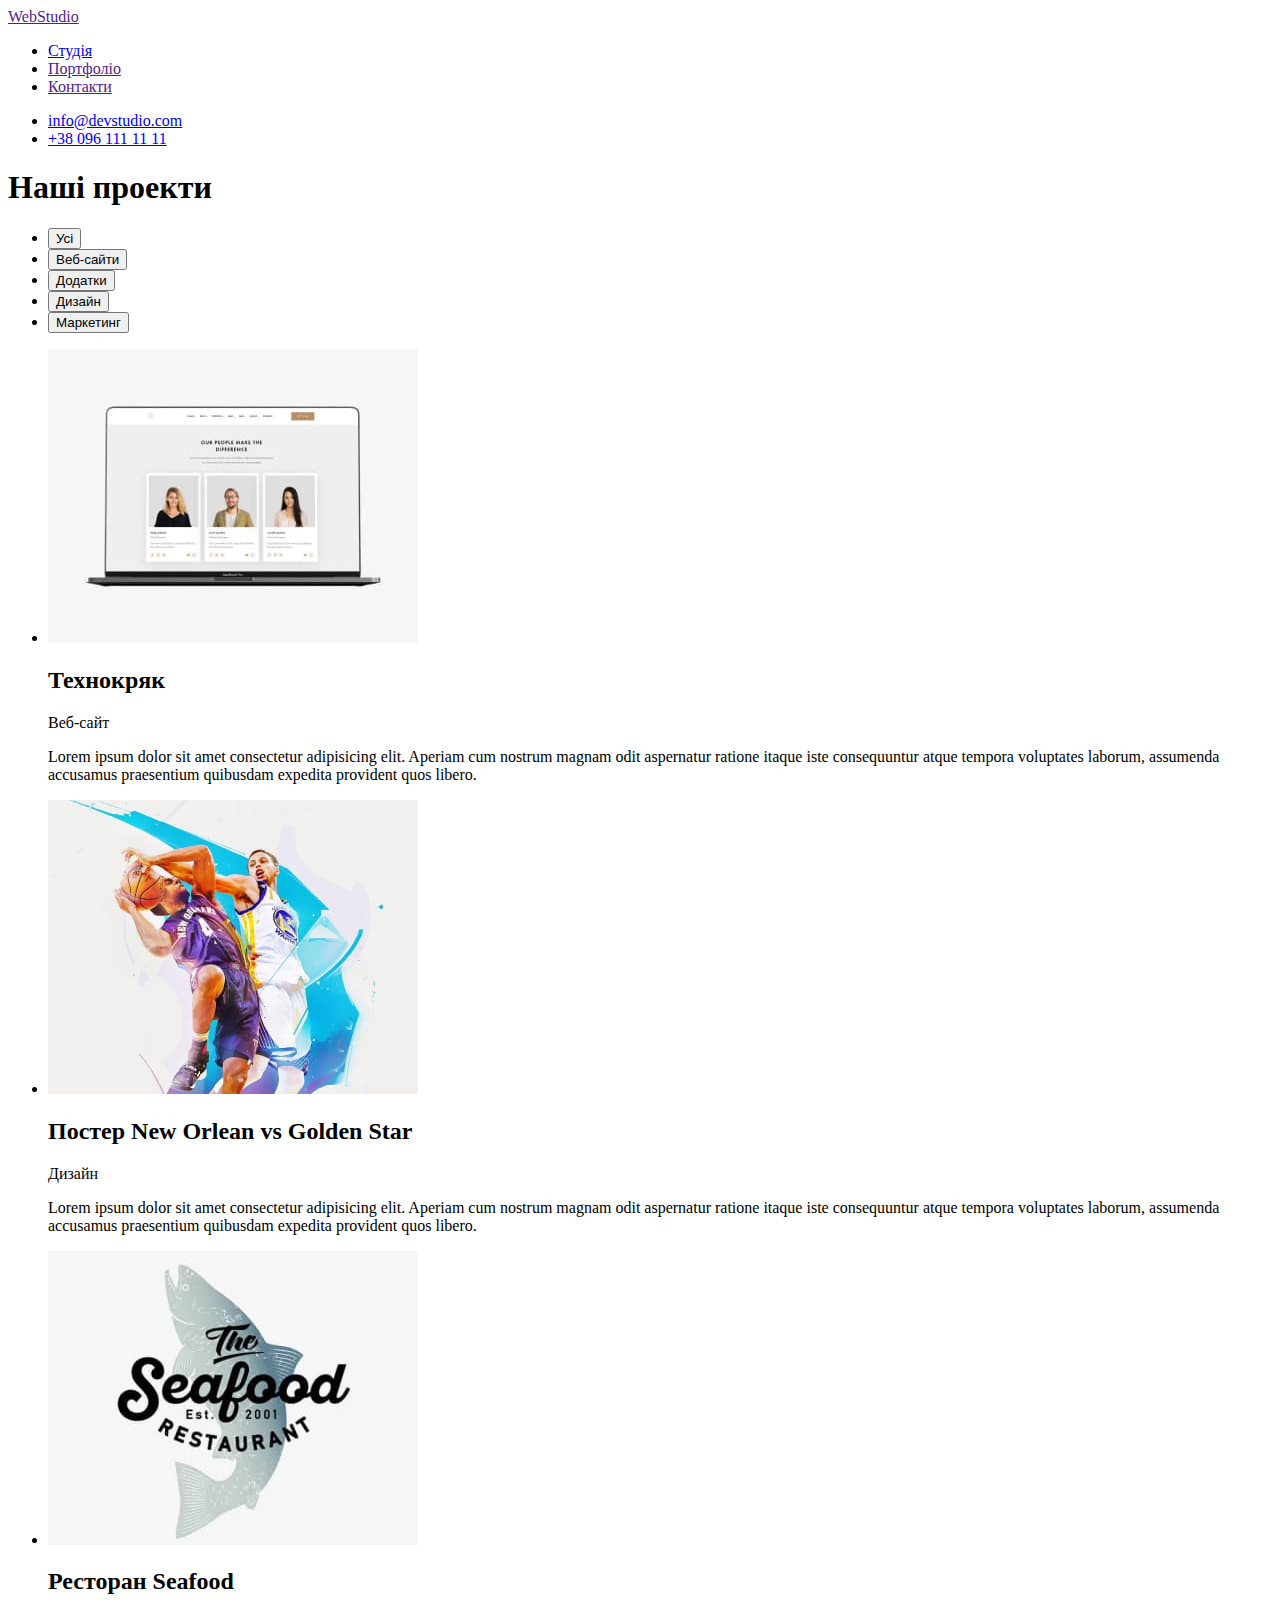
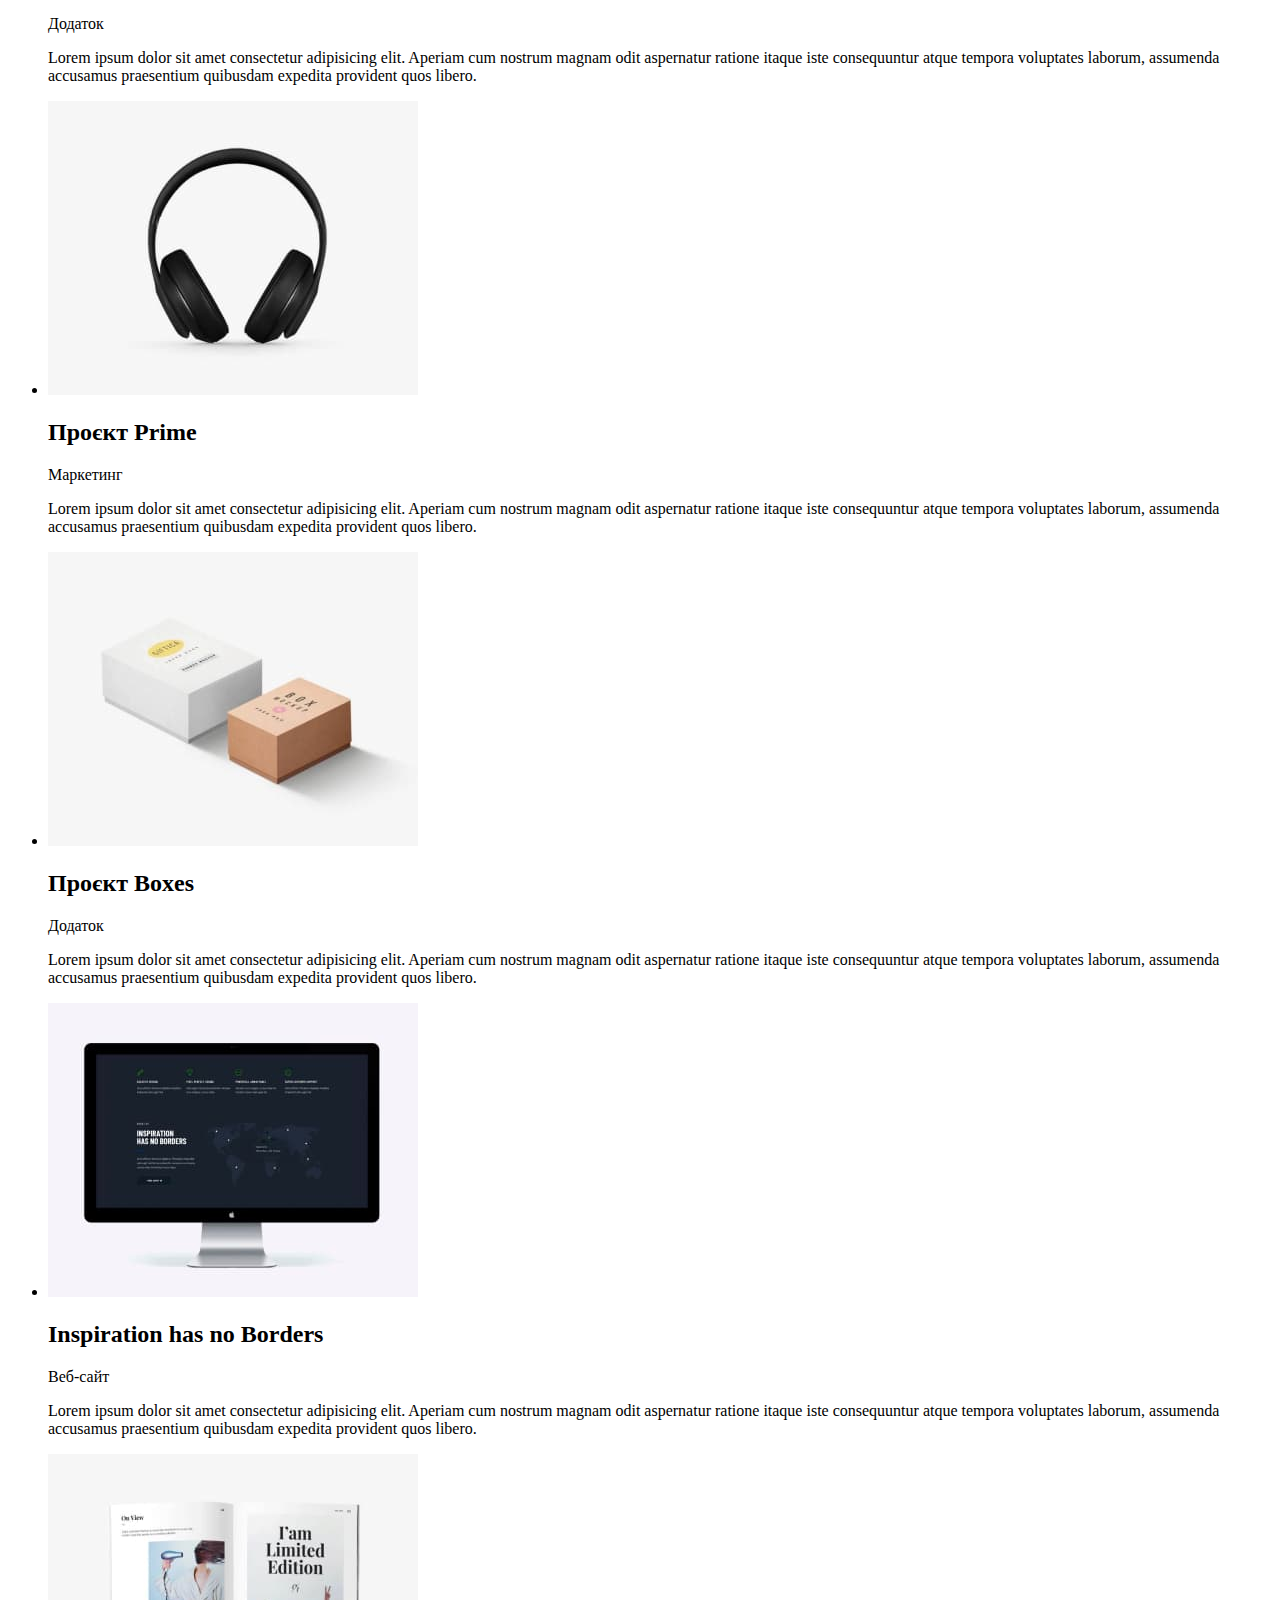
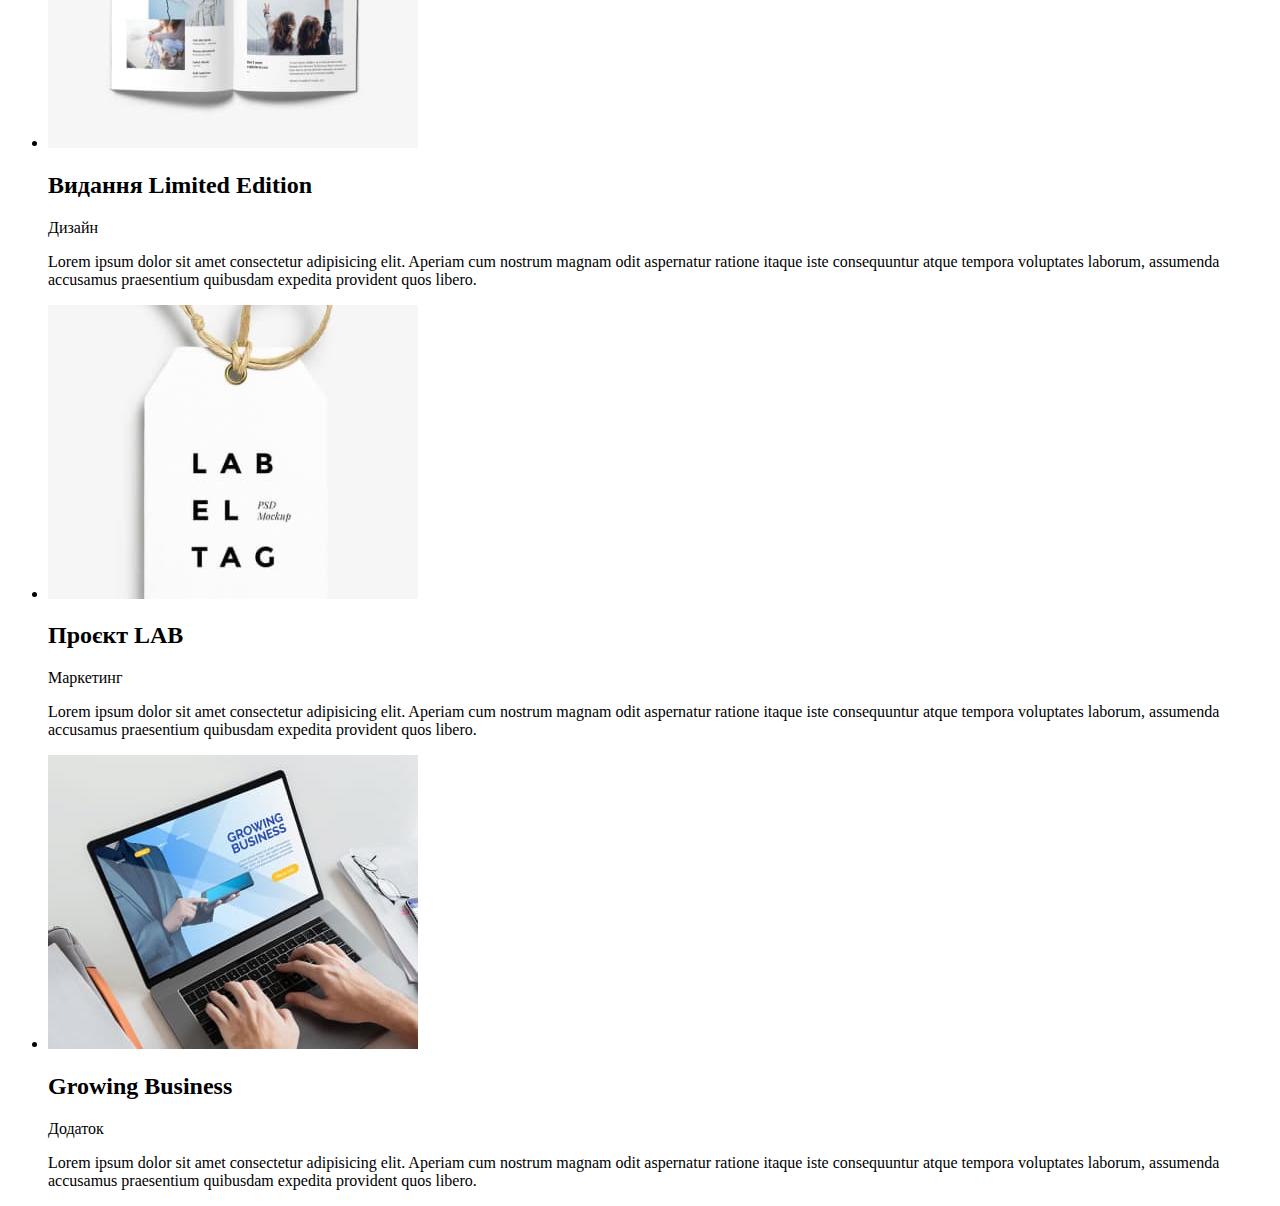
==== portfolio.html @ fefc9ab2 "create portfolio.html" ====
<!DOCTYPE html>
<html lang="uk">
<head>
    <meta charset="UTF-8">
    <meta http-equiv="X-UA-Compatible" content="IE=edge">
    <meta name="viewport" content="width=device-width, initial-scale=1.0">
    <link rel="stylesheet" href="styles/styles.css">
    <title>Homework</title>
</head>
<body>

    <!-- Шапка -->
    <header>
        <nav>
            <a href=""> WebStudio</a>
            <ul>
                <li> <a href="./index.html">Студія</a></li>
                <li> <a href="">Портфоліо</a></li>
                <li> <a href="">Контакти</a></li>
            </ul>
        </nav>
        <ul>
            <li> <a href="mailto:info@devstudio.com">info@devstudio.com</a> </li>
            <li> <a href="tell:+380961111111">+38 096 111 11 11</a> </li>
        </ul>
    </header>

    <!-- Головна частина -->
    <main>
        <section>
            <h1>Наші проекти</h1>
            <ul>
                <li><button type="button">Усі</button></li>
                <li><button type="button">Веб-сайти</button></li>
                <li><button type="button">Додатки</button></li>
                <li><button type="button">Дизайн</button></li>
                <li><button type="button">Маркетинг</button></li>  
            </ul>

            <ul>
                <li>
                    <img src="./img/laptop.jpg" alt="приклад зображення веб-сайту Технокряк на десктоп пристроях" width="370" >
                    <h2>Технокряк</h2>
                    <p>Веб-сайт</p>
                    <p>Lorem ipsum dolor sit amet consectetur adipisicing elit. Aperiam cum nostrum magnam odit aspernatur ratione itaque iste consequuntur atque tempora voluptates laborum, assumenda accusamus praesentium quibusdam expedita provident quos libero.</p>                   
                </li>
                <li>
                    <img src="./img/basketball.jpg" alt="приклад дизайну постера" width="370">
                    <h2>Постер New Orlean vs Golden Star</h2>
                    <p>Дизайн</p>
                    <p>Lorem ipsum dolor sit amet consectetur adipisicing elit. Aperiam cum nostrum magnam odit aspernatur ratione itaque iste consequuntur atque tempora voluptates laborum, assumenda accusamus praesentium quibusdam expedita provident quos libero.</p>                   
                </li>
                <li>
                    <img src="./img/seafood.jpg" alt="логотип ресторану" width="370">
                    <h2>Ресторан Seafood</h2>
                    <p>Додаток</p>
                    <p>Lorem ipsum dolor sit amet consectetur adipisicing elit. Aperiam cum nostrum magnam odit aspernatur ratione itaque iste consequuntur atque tempora voluptates laborum, assumenda accusamus praesentium quibusdam expedita provident quos libero.</p>                   
                </li>
                <li>
                    <img src="./img/headphones.jpg" alt="зображення проекту Prime, навушники" width="370">
                    <h2>Проєкт Prime</h2>
                    <p>Маркетинг</p>
                    <p>Lorem ipsum dolor sit amet consectetur adipisicing elit. Aperiam cum nostrum magnam odit aspernatur ratione itaque iste consequuntur atque tempora voluptates laborum, assumenda accusamus praesentium quibusdam expedita provident quos libero.</p>                   
                </li>
                <li>
                    <img src="./img/boxes.jpg" alt="зображення до додатку Проєкт Boxes" width="370">
                    <h2>Проєкт Boxes</h2>
                    <p>Додаток</p>
                    <p>Lorem ipsum dolor sit amet consectetur adipisicing elit. Aperiam cum nostrum magnam odit aspernatur ratione itaque iste consequuntur atque tempora voluptates laborum, assumenda accusamus praesentium quibusdam expedita provident quos libero.</p>                   
                </li>
                <li>
                    <img src="./img/pc.jpg" alt="приклад веб-сайту Inspiration has no Borders" width="370">
                    <h2>Inspiration has no Borders</h2>
                    <p>Веб-сайт</p>
                    <p>Lorem ipsum dolor sit amet consectetur adipisicing elit. Aperiam cum nostrum magnam odit aspernatur ratione itaque iste consequuntur atque tempora voluptates laborum, assumenda accusamus praesentium quibusdam expedita provident quos libero.</p>                   
                </li>
                <li>
                    <img src="./img/magazine.jpg" alt="приклад сторінок видання Limited Edition" width="370">
                    <h2>Видання Limited Edition</h2>
                    <p>Дизайн</p>
                    <p>Lorem ipsum dolor sit amet consectetur adipisicing elit. Aperiam cum nostrum magnam odit aspernatur ratione itaque iste consequuntur atque tempora voluptates laborum, assumenda accusamus praesentium quibusdam expedita provident quos libero.</p>                   
                </li>
                <li>
                    <img src="./img/lab.jpg" alt="зображення до проекту Lab" width="370">
                    <h2>Проєкт LAB</h2>
                    <p>Маркетинг</p>
                    <p>Lorem ipsum dolor sit amet consectetur adipisicing elit. Aperiam cum nostrum magnam odit aspernatur ratione itaque iste consequuntur atque tempora voluptates laborum, assumenda accusamus praesentium quibusdam expedita provident quos libero.</p>                   
                </li>
                <li>
                    <img src="./img/business.jpg" alt="зображення додатку Growing Business" width="370">
                    <h2>Growing Business</h2>
                    <p>Додаток</p>
                    <p>Lorem ipsum dolor sit amet consectetur adipisicing elit. Aperiam cum nostrum magnam odit aspernatur ratione itaque iste consequuntur atque tempora voluptates laborum, assumenda accusamus praesentium quibusdam expedita provident quos libero.</p>                   
                </li>
            </ul>


        </section>
    </main>

    <!-- Футер -->
    <footer>
        
    </footer>

</body>
</html>
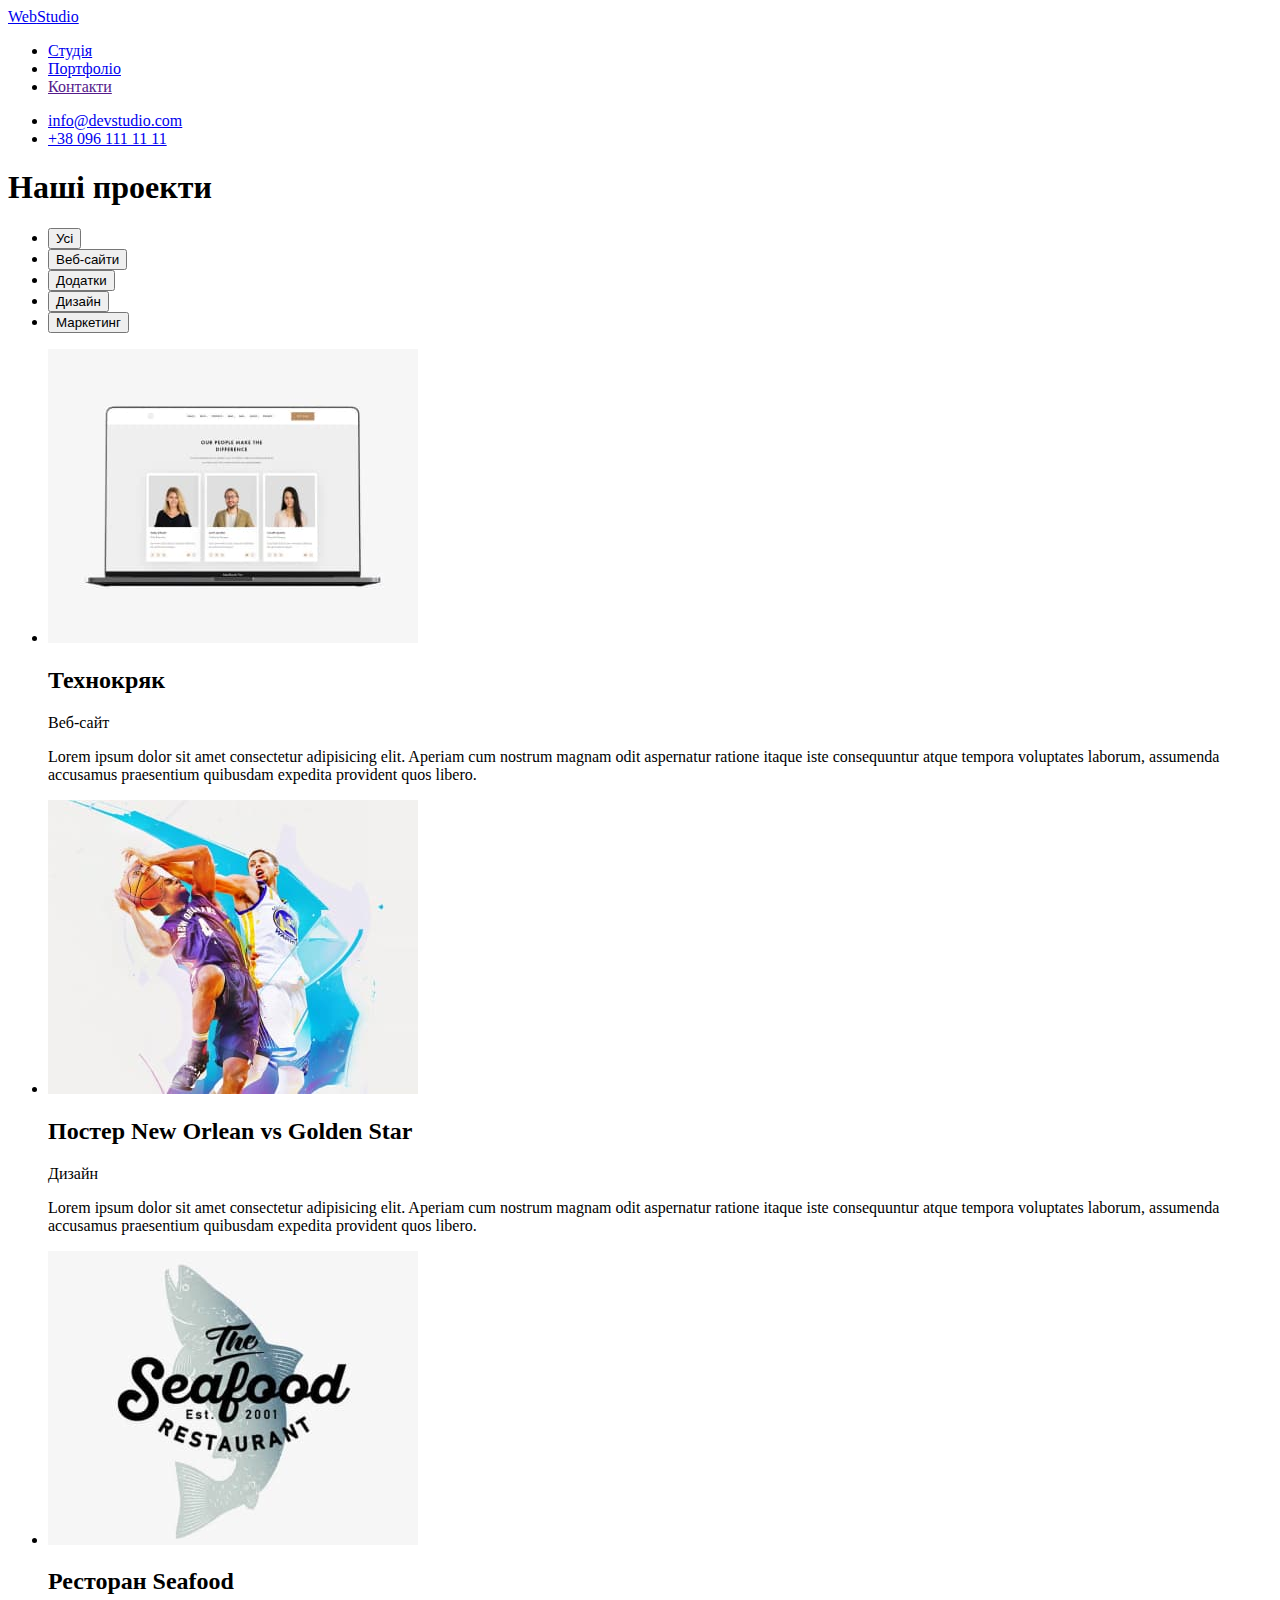
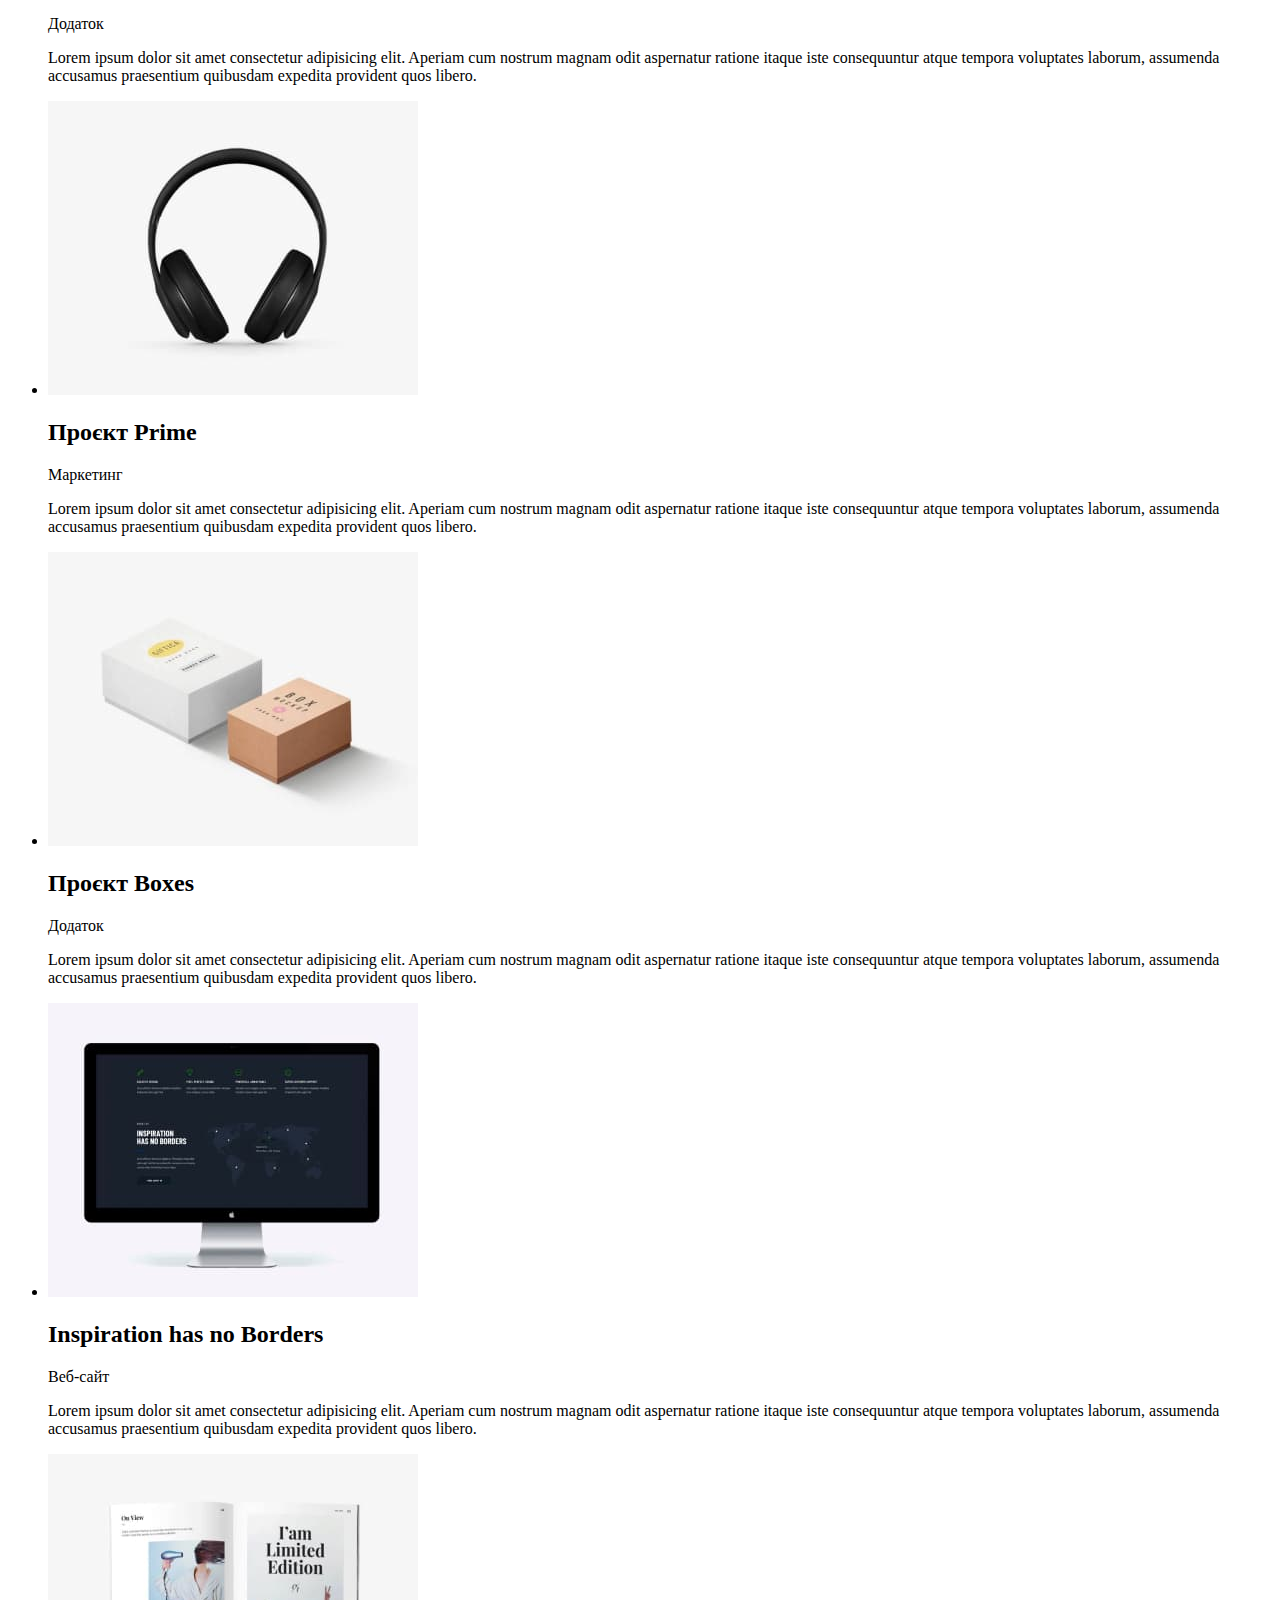
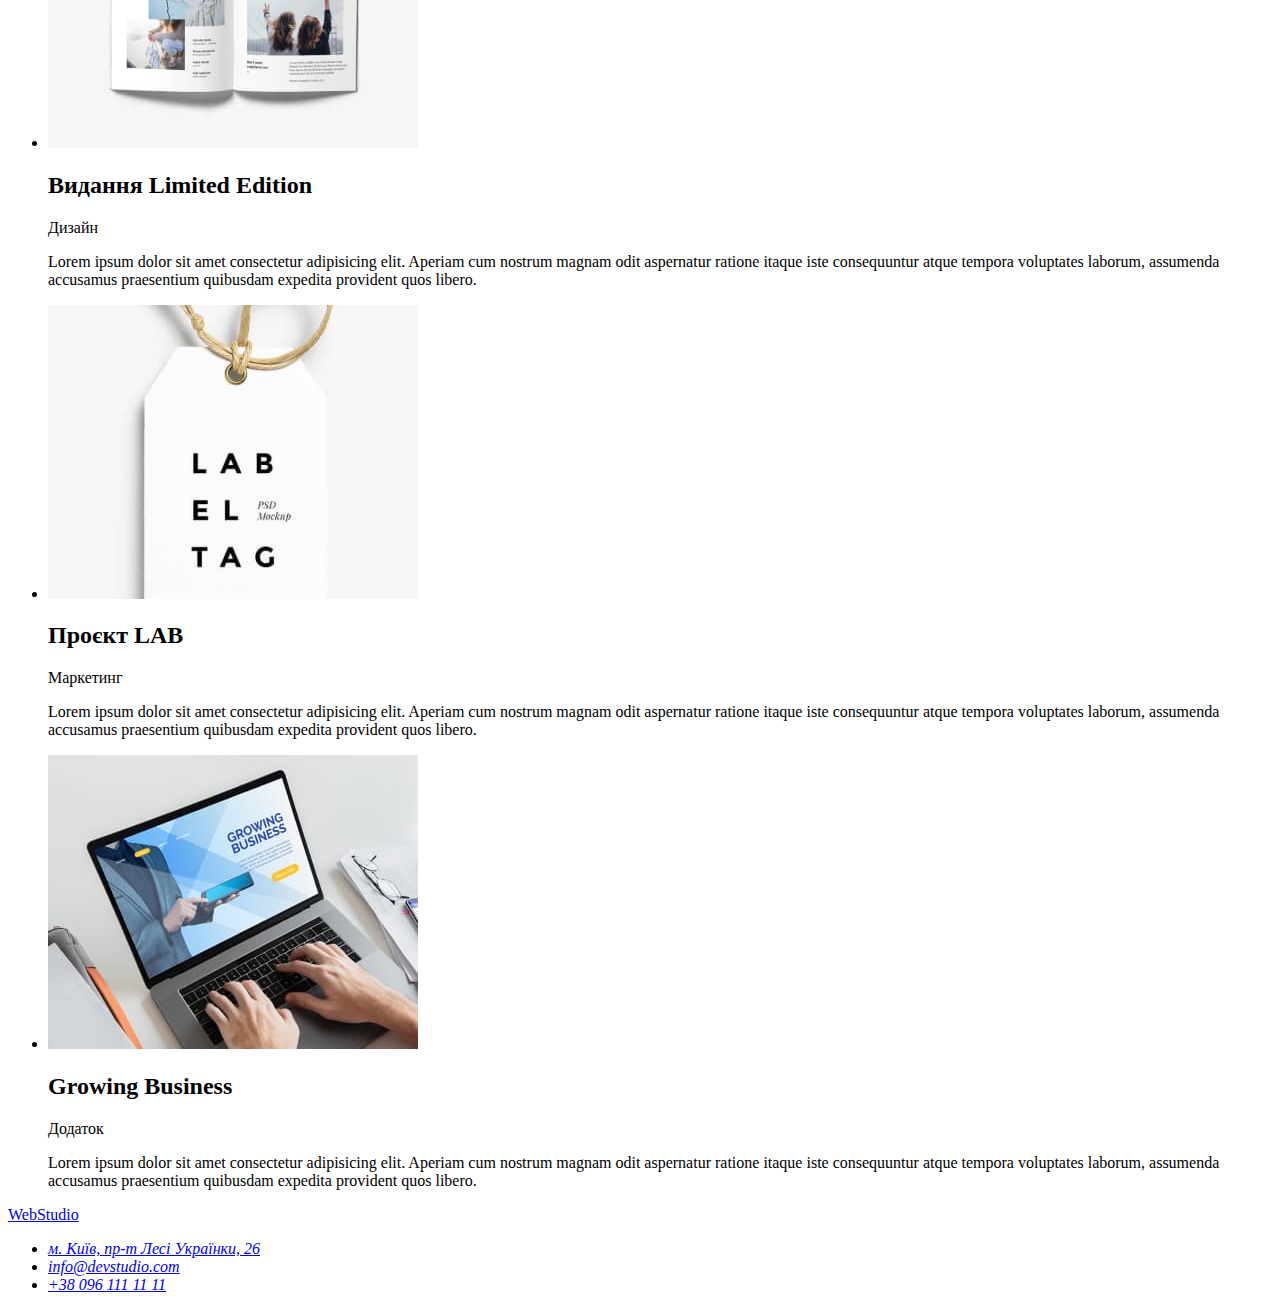
==== commit 0f3af9b8: "updated portfolio.html" ====
--- a/portfolio.html
+++ b/portfolio.html
@@ -4,24 +4,27 @@
     <meta charset="UTF-8">
     <meta http-equiv="X-UA-Compatible" content="IE=edge">
     <meta name="viewport" content="width=device-width, initial-scale=1.0">
+    <link rel="preconnect" href="https://fonts.googleapis.com">
+    <link rel="preconnect" href="https://fonts.gstatic.com" crossorigin>
+    <link href="https://fonts.googleapis.com/css2?family=Raleway:wght@700&family=Roboto:wght@400;500;700;900&display=swap" rel="stylesheet">
     <link rel="stylesheet" href="styles/styles.css">
     <title>Homework</title>
 </head>
 <body>
 
     <!-- Шапка -->
-    <header>
-        <nav>
-            <a href=""> WebStudio</a>
-            <ul>
-                <li> <a href="./index.html">Студія</a></li>
-                <li> <a href="">Портфоліо</a></li>
-                <li> <a href="">Контакти</a></li>
+    <header class="header" >
+        <nav class="navigation" >
+            <a class="logo link" href="./index.html"> Web<span class="head-logo" >Studio</span></a>
+            <ul class="nav-list list" >
+                <li class="nav-list-item"> <a class="nav-list-link link" href="./index.html">Студія</a></li>
+                <li class="nav-list-item"> <a class="nav-list-link link" href="./portfolio.html">Портфоліо</a></li>
+                <li class="nav-list-item"> <a class="nav-list-link link" href="">Контакти</a></li>
             </ul>
         </nav>
-        <ul>
-            <li> <a href="mailto:info@devstudio.com">info@devstudio.com</a> </li>
-            <li> <a href="tell:+380961111111">+38 096 111 11 11</a> </li>
+        <ul class="contacts-list" >
+            <li class="contacts-list-item"> <a class="contacts-list-link link" href="mailto:info@devstudio.com">info@devstudio.com</a> </li>
+            <li class="contacts-list-item"> <a class="contacts-list-link link" href="tell:+380961111111">+38 096 111 11 11</a> </li>
         </ul>
     </header>
 
@@ -29,7 +32,7 @@
     <main>
         <section>
             <h1>Наші проекти</h1>
-            <ul>
+            <ul class="list">
                 <li><button type="button">Усі</button></li>
                 <li><button type="button">Веб-сайти</button></li>
                 <li><button type="button">Додатки</button></li>
@@ -37,7 +40,7 @@
                 <li><button type="button">Маркетинг</button></li>  
             </ul>
 
-            <ul>
+            <ul class="list">
                 <li>
                     <img src="./img/laptop.jpg" alt="приклад зображення веб-сайту Технокряк на десктоп пристроях" width="370" >
                     <h2>Технокряк</h2>
@@ -46,62 +49,77 @@
                 </li>
                 <li>
                     <img src="./img/basketball.jpg" alt="приклад дизайну постера" width="370">
-                    <h2>Постер New Orlean vs Golden Star</h2>
+                    <h2>Постер <span lang="en">New Orlean vs Golden Star</span></h2>
                     <p>Дизайн</p>
                     <p>Lorem ipsum dolor sit amet consectetur adipisicing elit. Aperiam cum nostrum magnam odit aspernatur ratione itaque iste consequuntur atque tempora voluptates laborum, assumenda accusamus praesentium quibusdam expedita provident quos libero.</p>                   
                 </li>
                 <li>
                     <img src="./img/seafood.jpg" alt="логотип ресторану" width="370">
-                    <h2>Ресторан Seafood</h2>
+                    <h2>Ресторан <span lang="en">Seafood</span></h2>
                     <p>Додаток</p>
                     <p>Lorem ipsum dolor sit amet consectetur adipisicing elit. Aperiam cum nostrum magnam odit aspernatur ratione itaque iste consequuntur atque tempora voluptates laborum, assumenda accusamus praesentium quibusdam expedita provident quos libero.</p>                   
                 </li>
                 <li>
-                    <img src="./img/headphones.jpg" alt="зображення проекту Prime, навушники" width="370">
-                    <h2>Проєкт Prime</h2>
+                    <img src="./img/headphones.jpg" alt="зображення проекту Прайм, навушники" width="370">
+                    <h2>Проєкт <span lang="en">Prime</span></h2>
                     <p>Маркетинг</p>
                     <p>Lorem ipsum dolor sit amet consectetur adipisicing elit. Aperiam cum nostrum magnam odit aspernatur ratione itaque iste consequuntur atque tempora voluptates laborum, assumenda accusamus praesentium quibusdam expedita provident quos libero.</p>                   
                 </li>
                 <li>
-                    <img src="./img/boxes.jpg" alt="зображення до додатку Проєкт Boxes" width="370">
-                    <h2>Проєкт Boxes</h2>
+                    <img src="./img/boxes.jpg" alt="зображення до додатку Проект Боксес" width="370">
+                    <h2>Проєкт <span lang="en">Boxes</span></h2>
                     <p>Додаток</p>
                     <p>Lorem ipsum dolor sit amet consectetur adipisicing elit. Aperiam cum nostrum magnam odit aspernatur ratione itaque iste consequuntur atque tempora voluptates laborum, assumenda accusamus praesentium quibusdam expedita provident quos libero.</p>                   
                 </li>
                 <li>
-                    <img src="./img/pc.jpg" alt="приклад веб-сайту Inspiration has no Borders" width="370">
-                    <h2>Inspiration has no Borders</h2>
+                    <img src="./img/pc.jpg" alt="приклад веб-сайту" width="370">
+                    <h2> <span lang="en">Inspiration has no Borders</span></h2>
                     <p>Веб-сайт</p>
                     <p>Lorem ipsum dolor sit amet consectetur adipisicing elit. Aperiam cum nostrum magnam odit aspernatur ratione itaque iste consequuntur atque tempora voluptates laborum, assumenda accusamus praesentium quibusdam expedita provident quos libero.</p>                   
                 </li>
                 <li>
-                    <img src="./img/magazine.jpg" alt="приклад сторінок видання Limited Edition" width="370">
-                    <h2>Видання Limited Edition</h2>
+                    <img src="./img/magazine.jpg" alt="приклад дизайну сторінок видання" width="370">
+                    <h2>Видання <span lang="en">Limited Edition</span></h2>
                     <p>Дизайн</p>
                     <p>Lorem ipsum dolor sit amet consectetur adipisicing elit. Aperiam cum nostrum magnam odit aspernatur ratione itaque iste consequuntur atque tempora voluptates laborum, assumenda accusamus praesentium quibusdam expedita provident quos libero.</p>                   
                 </li>
                 <li>
-                    <img src="./img/lab.jpg" alt="зображення до проекту Lab" width="370">
-                    <h2>Проєкт LAB</h2>
+                    <img src="./img/lab.jpg" alt="зображення до проекту Лаб" width="370">
+                    <h2>Проєкт <span lang="en">LAB</span> </h2>
                     <p>Маркетинг</p>
                     <p>Lorem ipsum dolor sit amet consectetur adipisicing elit. Aperiam cum nostrum magnam odit aspernatur ratione itaque iste consequuntur atque tempora voluptates laborum, assumenda accusamus praesentium quibusdam expedita provident quos libero.</p>                   
                 </li>
                 <li>
-                    <img src="./img/business.jpg" alt="зображення додатку Growing Business" width="370">
-                    <h2>Growing Business</h2>
+                    <img src="./img/business.jpg" alt="зображення додатку нашої розробки" width="370">
+                    <h2><span lang="en">Growing Business</span> </h2>
                     <p>Додаток</p>
                     <p>Lorem ipsum dolor sit amet consectetur adipisicing elit. Aperiam cum nostrum magnam odit aspernatur ratione itaque iste consequuntur atque tempora voluptates laborum, assumenda accusamus praesentium quibusdam expedita provident quos libero.</p>                   
                 </li>
             </ul>
-
-
         </section>
     </main>
 
-    <!-- Футер -->
-    <footer>
-        
+
+ <!-- Футер -->
+    <footer class="footer">
+        <a class="logo link" href="./index.html"> Web<span class="footer-logo" >Studio</span></a>
+        <address class="address">
+            <ul class="address-list list" >
+                <li class="address-list-item"> 
+                  <a class="address-link footer-map-link link"  href=“https://goo.gl/maps/XoT4opTxJdyNjTeaA”
+                  target=“_blank”
+                  >м. Київ, пр-т Лесі Українки, 26</a>
+                </li>
+                <li class="address-list-item"> 
+                    <a class="address-link link" href="mailto:info@devstudio.com">info@devstudio.com</a> 
+                </li>
+                <li class="address-list-item"> 
+                    <a class="address-link link" href="tell:+380961111111">+38 096 111 11 11</a> 
+                </li>
+            </ul>
+        </address>
     </footer>
+
 
 </body>
 </html>